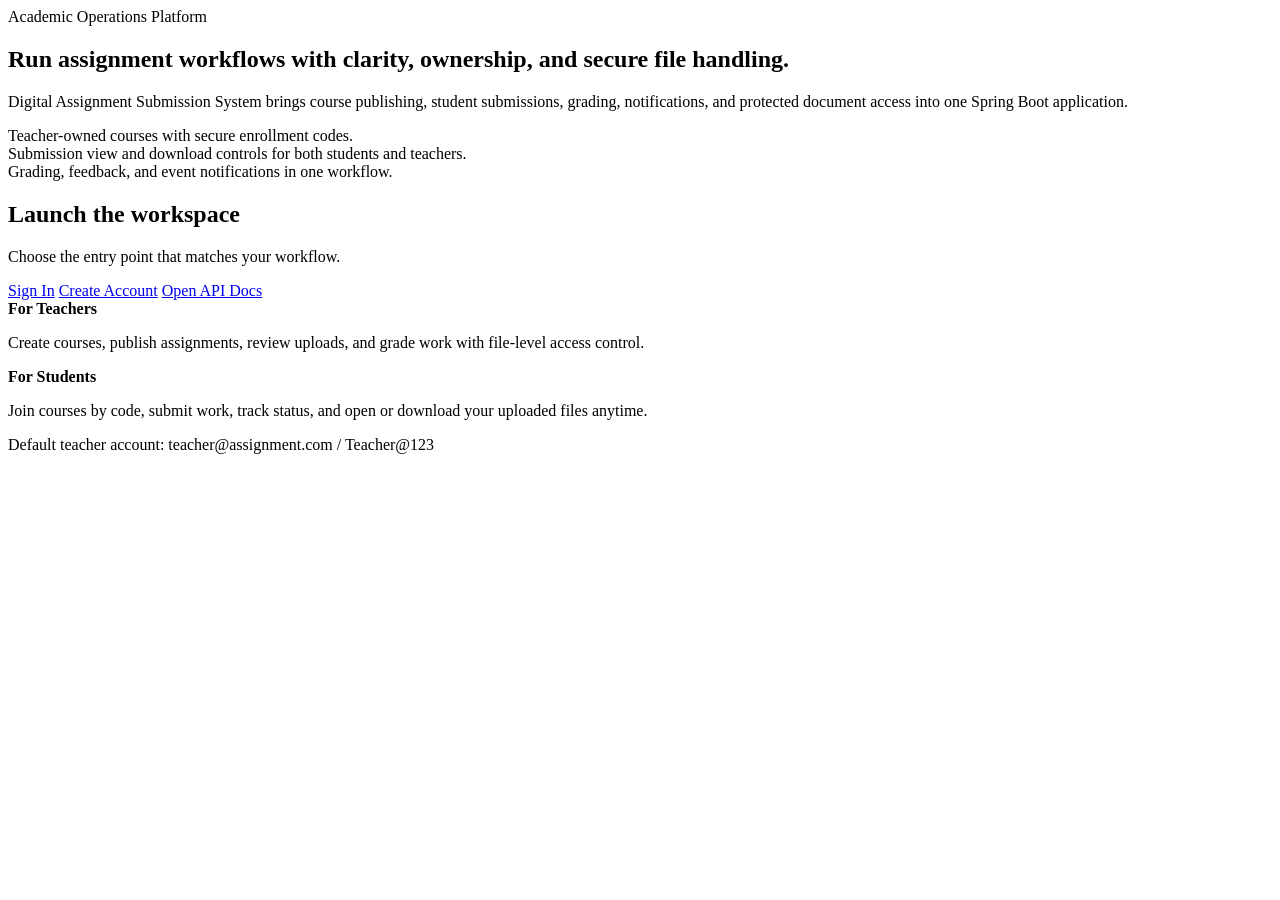
==== src/main/resources/static/index.html @ 0a517965 "Initial commit: assignment system with dashboard and submission workflow updates" ====
<!DOCTYPE html>
<html lang="en">
<head>
    <meta charset="UTF-8">
    <meta name="viewport" content="width=device-width, initial-scale=1.0">
    <title>Digital Assignment Submission System</title>
    <link rel="stylesheet" href="/styles.css">
</head>
<body class="auth-page">
<main class="auth-shell landing-shell">
    <section class="hero-card landing-card">
        <div class="hero-copy">
            <div class="eyebrow">Academic Operations Platform</div>
            <h1>Run assignment workflows with clarity, ownership, and secure file handling.</h1>
            <p>Digital Assignment Submission System brings course publishing, student submissions, grading, notifications, and protected document access into one Spring Boot application.</p>
            <div class="hero-points">
                <div>Teacher-owned courses with secure enrollment codes.</div>
                <div>Submission view and download controls for both students and teachers.</div>
                <div>Grading, feedback, and event notifications in one workflow.</div>
            </div>
        </div>
        <div class="auth-panel landing-panel">
            <div class="section-header">
                <h2>Launch the workspace</h2>
                <p>Choose the entry point that matches your workflow.</p>
            </div>
            <div class="cta-stack">
                <a class="btn btn-primary btn-block" href="/login.html">Sign In</a>
                <a class="btn btn-secondary btn-block" href="/register.html">Create Account</a>
                <a class="btn btn-secondary btn-block" href="/swagger-ui.html">Open API Docs</a>
            </div>
            <div class="feature-grid mt-24">
                <article class="feature-card">
                    <strong>For Teachers</strong>
                    <p>Create courses, publish assignments, review uploads, and grade work with file-level access control.</p>
                </article>
                <article class="feature-card">
                    <strong>For Students</strong>
                    <p>Join courses by code, submit work, track status, and open or download your uploaded files anytime.</p>
                </article>
            </div>
            <p class="footer-note">Default teacher account: teacher@assignment.com / Teacher@123</p>
        </div>
    </section>
</main>
</body>
</html>
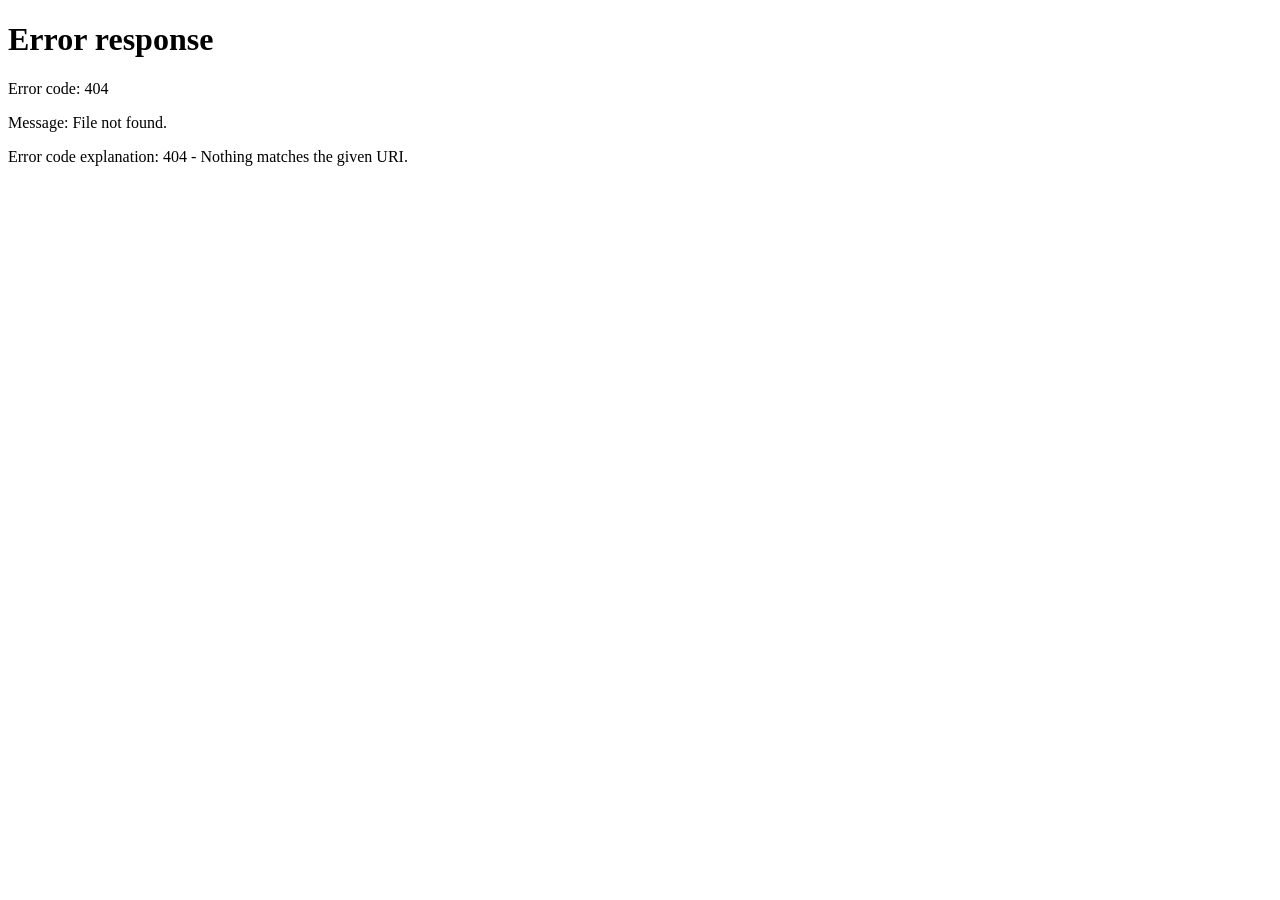
==== commit 8ddc8fcb: "Redirect root path to login page" ====
--- a/src/main/resources/static/index.html
+++ b/src/main/resources/static/index.html
@@ -3,45 +3,15 @@
 <head>
     <meta charset="UTF-8">
     <meta name="viewport" content="width=device-width, initial-scale=1.0">
-    <title>Digital Assignment Submission System</title>
-    <link rel="stylesheet" href="/styles.css">
+    <title>Redirecting to Login</title>
+    <meta http-equiv="refresh" content="0; url=/login.html">
+    <script>
+        window.location.replace("/login.html");
+    </script>
 </head>
-<body class="auth-page">
-<main class="auth-shell landing-shell">
-    <section class="hero-card landing-card">
-        <div class="hero-copy">
-            <div class="eyebrow">Academic Operations Platform</div>
-            <h1>Run assignment workflows with clarity, ownership, and secure file handling.</h1>
-            <p>Digital Assignment Submission System brings course publishing, student submissions, grading, notifications, and protected document access into one Spring Boot application.</p>
-            <div class="hero-points">
-                <div>Teacher-owned courses with secure enrollment codes.</div>
-                <div>Submission view and download controls for both students and teachers.</div>
-                <div>Grading, feedback, and event notifications in one workflow.</div>
-            </div>
-        </div>
-        <div class="auth-panel landing-panel">
-            <div class="section-header">
-                <h2>Launch the workspace</h2>
-                <p>Choose the entry point that matches your workflow.</p>
-            </div>
-            <div class="cta-stack">
-                <a class="btn btn-primary btn-block" href="/login.html">Sign In</a>
-                <a class="btn btn-secondary btn-block" href="/register.html">Create Account</a>
-                <a class="btn btn-secondary btn-block" href="/swagger-ui.html">Open API Docs</a>
-            </div>
-            <div class="feature-grid mt-24">
-                <article class="feature-card">
-                    <strong>For Teachers</strong>
-                    <p>Create courses, publish assignments, review uploads, and grade work with file-level access control.</p>
-                </article>
-                <article class="feature-card">
-                    <strong>For Students</strong>
-                    <p>Join courses by code, submit work, track status, and open or download your uploaded files anytime.</p>
-                </article>
-            </div>
-            <p class="footer-note">Default teacher account: teacher@assignment.com / Teacher@123</p>
-        </div>
-    </section>
-</main>
+<body>
+<noscript>
+    <p>Redirecting to <a href="/login.html">Login</a>...</p>
+</noscript>
 </body>
 </html>
